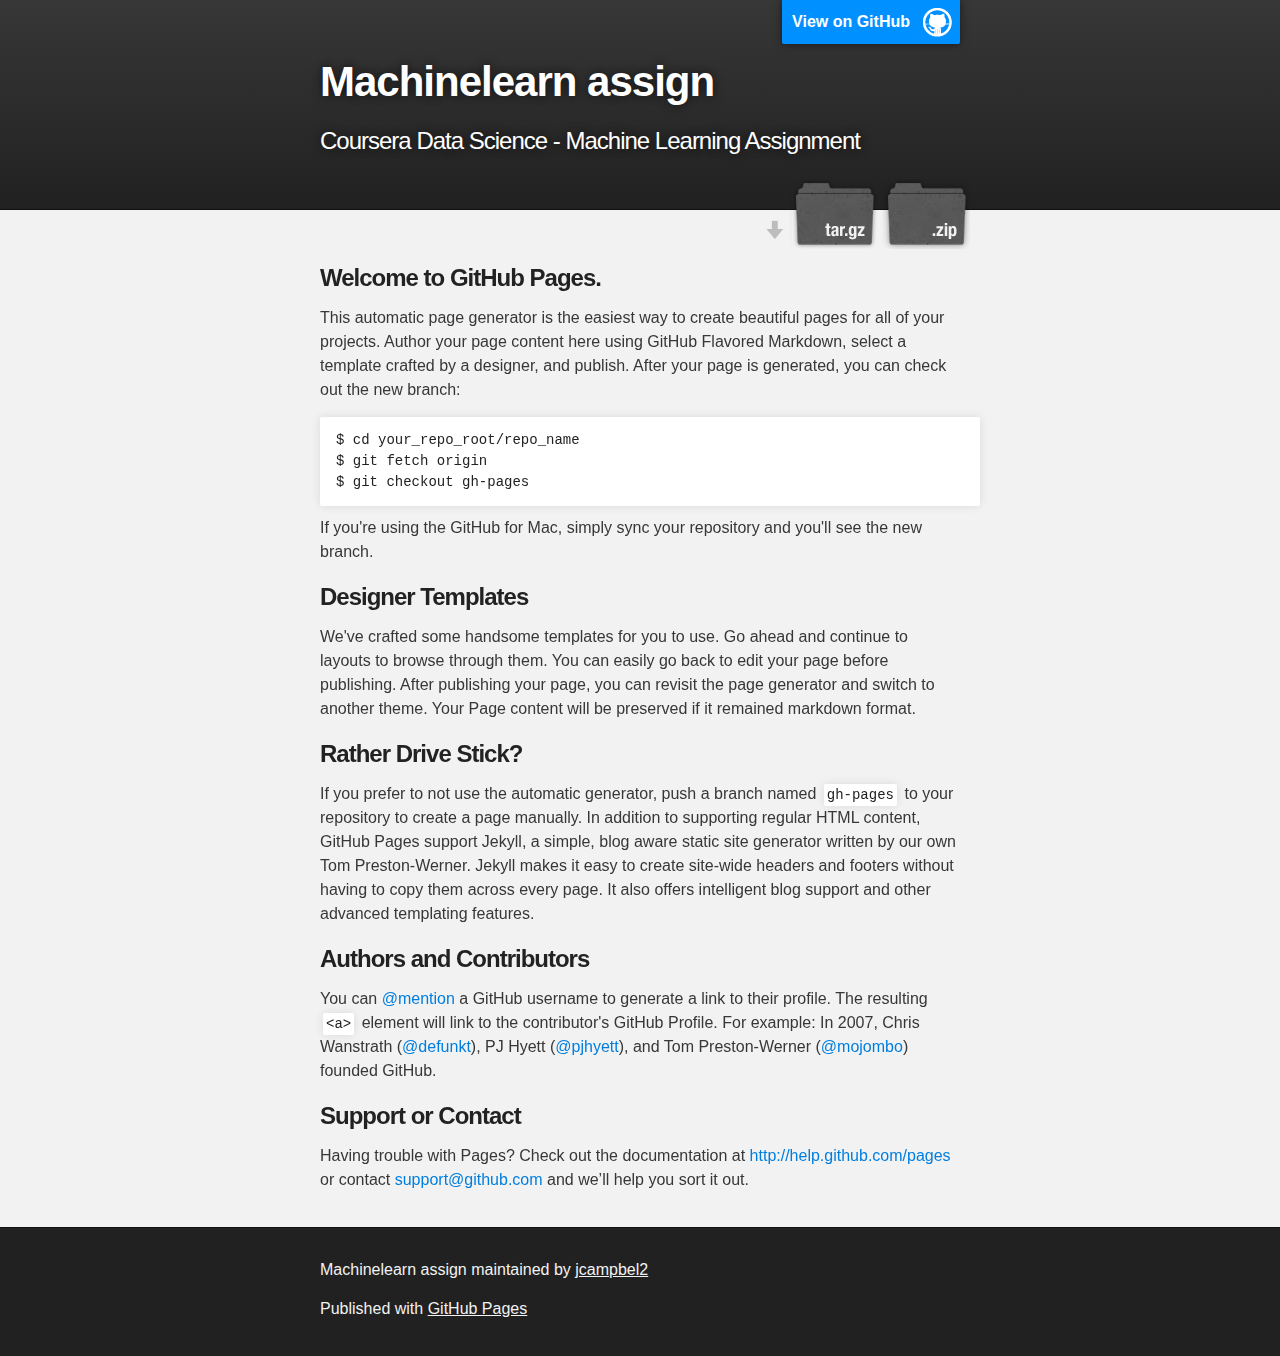
==== index.html @ e81a8bff "Create gh-pages branch via GitHub" ====
<!DOCTYPE html>
<html>

  <head>
    <meta charset='utf-8'>
    <meta http-equiv="X-UA-Compatible" content="chrome=1">
    <meta name="description" content="Machinelearn assign : Coursera Data Science - Machine Learning Assignment">

    <link rel="stylesheet" type="text/css" media="screen" href="stylesheets/stylesheet.css">

    <title>Machinelearn assign</title>
  </head>

  <body>

    <!-- HEADER -->
    <div id="header_wrap" class="outer">
        <header class="inner">
          <a id="forkme_banner" href="https://github.com/jcampbel2/machinelearn_assign">View on GitHub</a>

          <h1 id="project_title">Machinelearn assign</h1>
          <h2 id="project_tagline">Coursera Data Science - Machine Learning Assignment</h2>

            <section id="downloads">
              <a class="zip_download_link" href="https://github.com/jcampbel2/machinelearn_assign/zipball/master">Download this project as a .zip file</a>
              <a class="tar_download_link" href="https://github.com/jcampbel2/machinelearn_assign/tarball/master">Download this project as a tar.gz file</a>
            </section>
        </header>
    </div>

    <!-- MAIN CONTENT -->
    <div id="main_content_wrap" class="outer">
      <section id="main_content" class="inner">
        <h3>
<a name="welcome-to-github-pages" class="anchor" href="#welcome-to-github-pages"><span class="octicon octicon-link"></span></a>Welcome to GitHub Pages.</h3>

<p>This automatic page generator is the easiest way to create beautiful pages for all of your projects. Author your page content here using GitHub Flavored Markdown, select a template crafted by a designer, and publish. After your page is generated, you can check out the new branch:</p>

<pre><code>$ cd your_repo_root/repo_name
$ git fetch origin
$ git checkout gh-pages
</code></pre>

<p>If you're using the GitHub for Mac, simply sync your repository and you'll see the new branch.</p>

<h3>
<a name="designer-templates" class="anchor" href="#designer-templates"><span class="octicon octicon-link"></span></a>Designer Templates</h3>

<p>We've crafted some handsome templates for you to use. Go ahead and continue to layouts to browse through them. You can easily go back to edit your page before publishing. After publishing your page, you can revisit the page generator and switch to another theme. Your Page content will be preserved if it remained markdown format.</p>

<h3>
<a name="rather-drive-stick" class="anchor" href="#rather-drive-stick"><span class="octicon octicon-link"></span></a>Rather Drive Stick?</h3>

<p>If you prefer to not use the automatic generator, push a branch named <code>gh-pages</code> to your repository to create a page manually. In addition to supporting regular HTML content, GitHub Pages support Jekyll, a simple, blog aware static site generator written by our own Tom Preston-Werner. Jekyll makes it easy to create site-wide headers and footers without having to copy them across every page. It also offers intelligent blog support and other advanced templating features.</p>

<h3>
<a name="authors-and-contributors" class="anchor" href="#authors-and-contributors"><span class="octicon octicon-link"></span></a>Authors and Contributors</h3>

<p>You can <a href="https://github.com/blog/821" class="user-mention">@mention</a> a GitHub username to generate a link to their profile. The resulting <code>&lt;a&gt;</code> element will link to the contributor's GitHub Profile. For example: In 2007, Chris Wanstrath (<a href="https://github.com/defunkt" class="user-mention">@defunkt</a>), PJ Hyett (<a href="https://github.com/pjhyett" class="user-mention">@pjhyett</a>), and Tom Preston-Werner (<a href="https://github.com/mojombo" class="user-mention">@mojombo</a>) founded GitHub.</p>

<h3>
<a name="support-or-contact" class="anchor" href="#support-or-contact"><span class="octicon octicon-link"></span></a>Support or Contact</h3>

<p>Having trouble with Pages? Check out the documentation at <a href="http://help.github.com/pages">http://help.github.com/pages</a> or contact <a href="mailto:support@github.com">support@github.com</a> and we’ll help you sort it out.</p>
      </section>
    </div>

    <!-- FOOTER  -->
    <div id="footer_wrap" class="outer">
      <footer class="inner">
        <p class="copyright">Machinelearn assign maintained by <a href="https://github.com/jcampbel2">jcampbel2</a></p>
        <p>Published with <a href="http://pages.github.com">GitHub Pages</a></p>
      </footer>
    </div>

    

  </body>
</html>
---- stylesheets/stylesheet.css ----
/*******************************************************************************
Slate Theme for GitHub Pages
by Jason Costello, @jsncostello
*******************************************************************************/

@import url(pygment_trac.css);

/*******************************************************************************
MeyerWeb Reset
*******************************************************************************/

html, body, div, span, applet, object, iframe,
h1, h2, h3, h4, h5, h6, p, blockquote, pre,
a, abbr, acronym, address, big, cite, code,
del, dfn, em, img, ins, kbd, q, s, samp,
small, strike, strong, sub, sup, tt, var,
b, u, i, center,
dl, dt, dd, ol, ul, li,
fieldset, form, label, legend,
table, caption, tbody, tfoot, thead, tr, th, td,
article, aside, canvas, details, embed,
figure, figcaption, footer, header, hgroup,
menu, nav, output, ruby, section, summary,
time, mark, audio, video {
  margin: 0;
  padding: 0;
  border: 0;
  font: inherit;
  vertical-align: baseline;
}

/* HTML5 display-role reset for older browsers */
article, aside, details, figcaption, figure,
footer, header, hgroup, menu, nav, section {
  display: block;
}

ol, ul {
  list-style: none;
}

table {
  border-collapse: collapse;
  border-spacing: 0;
}

/*******************************************************************************
Theme Styles
*******************************************************************************/

body {
  box-sizing: border-box;
  color:#373737;
  background: #212121;
  font-size: 16px;
  font-family: 'Myriad Pro', Calibri, Helvetica, Arial, sans-serif;
  line-height: 1.5;
  -webkit-font-smoothing: antialiased;
}

h1, h2, h3, h4, h5, h6 {
  margin: 10px 0;
  font-weight: 700;
  color:#222222;
  font-family: 'Lucida Grande', 'Calibri', Helvetica, Arial, sans-serif;
  letter-spacing: -1px;
}

h1 {
  font-size: 36px;
  font-weight: 700;
}

h2 {
  padding-bottom: 10px;
  font-size: 32px;
  background: url('../images/bg_hr.png') repeat-x bottom;
}

h3 {
  font-size: 24px;
}

h4 {
  font-size: 21px;
}

h5 {
  font-size: 18px;
}

h6 {
  font-size: 16px;
}

p {
  margin: 10px 0 15px 0;
}

footer p {
  color: #f2f2f2;
}

a {
  text-decoration: none;
  color: #007edf;
  text-shadow: none;

  transition: color 0.5s ease;
  transition: text-shadow 0.5s ease;
  -webkit-transition: color 0.5s ease;
  -webkit-transition: text-shadow 0.5s ease;
  -moz-transition: color 0.5s ease;
  -moz-transition: text-shadow 0.5s ease;
  -o-transition: color 0.5s ease;
  -o-transition: text-shadow 0.5s ease;
  -ms-transition: color 0.5s ease;
  -ms-transition: text-shadow 0.5s ease;
}

a:hover, a:focus {text-decoration: underline;}

footer a {
  color: #F2F2F2;
  text-decoration: underline;
}

em {
  font-style: italic;
}

strong {
  font-weight: bold;
}

img {
  position: relative;
  margin: 0 auto;
  max-width: 739px;
  padding: 5px;
  margin: 10px 0 10px 0;
  border: 1px solid #ebebeb;

  box-shadow: 0 0 5px #ebebeb;
  -webkit-box-shadow: 0 0 5px #ebebeb;
  -moz-box-shadow: 0 0 5px #ebebeb;
  -o-box-shadow: 0 0 5px #ebebeb;
  -ms-box-shadow: 0 0 5px #ebebeb;
}

p img {
  display: inline;
  margin: 0;
  padding: 0;
  vertical-align: middle;
  text-align: center;
  border: none;
}

pre, code {
  width: 100%;
  color: #222;
  background-color: #fff;

  font-family: Monaco, "Bitstream Vera Sans Mono", "Lucida Console", Terminal, monospace;
  font-size: 14px;

  border-radius: 2px;
  -moz-border-radius: 2px;
  -webkit-border-radius: 2px;
}

pre {
  width: 100%;
  padding: 10px;
  box-shadow: 0 0 10px rgba(0,0,0,.1);
  overflow: auto;
}

code {
  padding: 3px;
  margin: 0 3px;
  box-shadow: 0 0 10px rgba(0,0,0,.1);
}

pre code {
  display: block;
  box-shadow: none;
}

blockquote {
  color: #666;
  margin-bottom: 20px;
  padding: 0 0 0 20px;
  border-left: 3px solid #bbb;
}


ul, ol, dl {
  margin-bottom: 15px
}

ul {
  list-style: inside;
  padding-left: 20px;
}

ol {
  list-style: decimal inside;
  padding-left: 20px;
}

dl dt {
  font-weight: bold;
}

dl dd {
  padding-left: 20px;
  font-style: italic;
}

dl p {
  padding-left: 20px;
  font-style: italic;
}

hr {
  height: 1px;
  margin-bottom: 5px;
  border: none;
  background: url('../images/bg_hr.png') repeat-x center;
}

table {
  border: 1px solid #373737;
  margin-bottom: 20px;
  text-align: left;
 }

th {
  font-family: 'Lucida Grande', 'Helvetica Neue', Helvetica, Arial, sans-serif;
  padding: 10px;
  background: #373737;
  color: #fff;
 }

td {
  padding: 10px;
  border: 1px solid #373737;
 }

form {
  background: #f2f2f2;
  padding: 20px;
}

/*******************************************************************************
Full-Width Styles
*******************************************************************************/

.outer {
  width: 100%;
}

.inner {
  position: relative;
  max-width: 640px;
  padding: 20px 10px;
  margin: 0 auto;
}

#forkme_banner {
  display: block;
  position: absolute;
  top:0;
  right: 10px;
  z-index: 10;
  padding: 10px 50px 10px 10px;
  color: #fff;
  background: url('../images/blacktocat.png') #0090ff no-repeat 95% 50%;
  font-weight: 700;
  box-shadow: 0 0 10px rgba(0,0,0,.5);
  border-bottom-left-radius: 2px;
  border-bottom-right-radius: 2px;
}

#header_wrap {
  background: #212121;
  background: -moz-linear-gradient(top, #373737, #212121);
  background: -webkit-linear-gradient(top, #373737, #212121);
  background: -ms-linear-gradient(top, #373737, #212121);
  background: -o-linear-gradient(top, #373737, #212121);
  background: linear-gradient(top, #373737, #212121);
}

#header_wrap .inner {
  padding: 50px 10px 30px 10px;
}

#project_title {
  margin: 0;
  color: #fff;
  font-size: 42px;
  font-weight: 700;
  text-shadow: #111 0px 0px 10px;
}

#project_tagline {
  color: #fff;
  font-size: 24px;
  font-weight: 300;
  background: none;
  text-shadow: #111 0px 0px 10px;
}

#downloads {
  position: absolute;
  width: 210px;
  z-index: 10;
  bottom: -40px;
  right: 0;
  height: 70px;
  background: url('../images/icon_download.png') no-repeat 0% 90%;
}

.zip_download_link {
  display: block;
  float: right;
  width: 90px;
  height:70px;
  text-indent: -5000px;
  overflow: hidden;
  background: url(../images/sprite_download.png) no-repeat bottom left;
}

.tar_download_link {
  display: block;
  float: right;
  width: 90px;
  height:70px;
  text-indent: -5000px;
  overflow: hidden;
  background: url(../images/sprite_download.png) no-repeat bottom right;
  margin-left: 10px;
}

.zip_download_link:hover {
  background: url(../images/sprite_download.png) no-repeat top left;
}

.tar_download_link:hover {
  background: url(../images/sprite_download.png) no-repeat top right;
}

#main_content_wrap {
  background: #f2f2f2;
  border-top: 1px solid #111;
  border-bottom: 1px solid #111;
}

#main_content {
  padding-top: 40px;
}

#footer_wrap {
  background: #212121;
}



/*******************************************************************************
Small Device Styles
*******************************************************************************/

@media screen and (max-width: 480px) {
  body {
    font-size:14px;
  }

  #downloads {
    display: none;
  }

  .inner {
    min-width: 320px;
    max-width: 480px;
  }

  #project_title {
  font-size: 32px;
  }

  h1 {
    font-size: 28px;
  }

  h2 {
    font-size: 24px;
  }

  h3 {
    font-size: 21px;
  }

  h4 {
    font-size: 18px;
  }

  h5 {
    font-size: 14px;
  }

  h6 {
    font-size: 12px;
  }

  code, pre {
    min-width: 320px;
    max-width: 480px;
    font-size: 11px;
  }

}
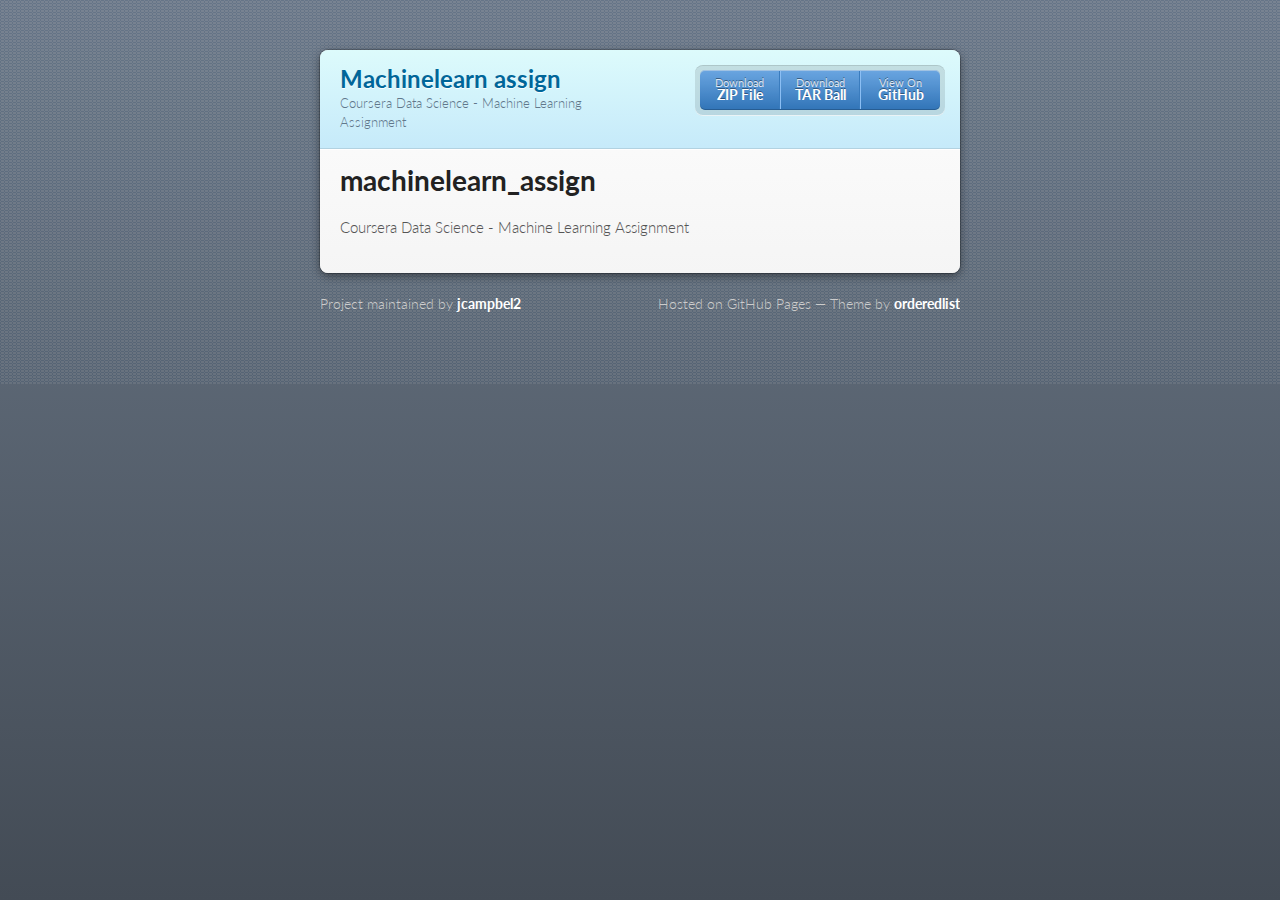
==== commit 0d3773c4: "Create gh-pages branch via GitHub" ====
--- a/index.html
+++ b/index.html
@@ -1,79 +1,43 @@
-<!DOCTYPE html>
+<!doctype html>
 <html>
+  <head>
+    <meta charset="utf-8">
+    <meta http-equiv="X-UA-Compatible" content="chrome=1">
+    <title>Machinelearn assign by jcampbel2</title>
 
-  <head>
-    <meta charset='utf-8'>
-    <meta http-equiv="X-UA-Compatible" content="chrome=1">
-    <meta name="description" content="Machinelearn assign : Coursera Data Science - Machine Learning Assignment">
+    <link rel="stylesheet" href="stylesheets/styles.css">
+    <link rel="stylesheet" href="stylesheets/pygment_trac.css">
+    <script src="javascripts/scale.fix.js"></script>
+    <meta name="viewport" content="width=device-width, initial-scale=1, user-scalable=no">
 
-    <link rel="stylesheet" type="text/css" media="screen" href="stylesheets/stylesheet.css">
+    <!--[if lt IE 9]>
+    <script src="//html5shiv.googlecode.com/svn/trunk/html5.js"></script>
+    <![endif]-->
+  </head>
+  <body>
+    <div class="wrapper">
+      <header>
+        <h1>Machinelearn assign</h1>
+        <p>Coursera Data Science - Machine Learning Assignment</p>
+        <p class="view"><a href="https://github.com/jcampbel2/machinelearn_assign">View the Project on GitHub <small>jcampbel2/machinelearn_assign</small></a></p>
+        <ul>
+          <li><a href="https://github.com/jcampbel2/machinelearn_assign/zipball/master">Download <strong>ZIP File</strong></a></li>
+          <li><a href="https://github.com/jcampbel2/machinelearn_assign/tarball/master">Download <strong>TAR Ball</strong></a></li>
+          <li><a href="https://github.com/jcampbel2/machinelearn_assign">View On <strong>GitHub</strong></a></li>
+        </ul>
+      </header>
+      <section>
+        <h1>
+<a name="machinelearn_assign" class="anchor" href="#machinelearn_assign"><span class="octicon octicon-link"></span></a>machinelearn_assign</h1>
 
-    <title>Machinelearn assign</title>
-  </head>
-
-  <body>
-
-    <!-- HEADER -->
-    <div id="header_wrap" class="outer">
-        <header class="inner">
-          <a id="forkme_banner" href="https://github.com/jcampbel2/machinelearn_assign">View on GitHub</a>
-
-          <h1 id="project_title">Machinelearn assign</h1>
-          <h2 id="project_tagline">Coursera Data Science - Machine Learning Assignment</h2>
-
-            <section id="downloads">
-              <a class="zip_download_link" href="https://github.com/jcampbel2/machinelearn_assign/zipball/master">Download this project as a .zip file</a>
-              <a class="tar_download_link" href="https://github.com/jcampbel2/machinelearn_assign/tarball/master">Download this project as a tar.gz file</a>
-            </section>
-        </header>
-    </div>
-
-    <!-- MAIN CONTENT -->
-    <div id="main_content_wrap" class="outer">
-      <section id="main_content" class="inner">
-        <h3>
-<a name="welcome-to-github-pages" class="anchor" href="#welcome-to-github-pages"><span class="octicon octicon-link"></span></a>Welcome to GitHub Pages.</h3>
-
-<p>This automatic page generator is the easiest way to create beautiful pages for all of your projects. Author your page content here using GitHub Flavored Markdown, select a template crafted by a designer, and publish. After your page is generated, you can check out the new branch:</p>
-
-<pre><code>$ cd your_repo_root/repo_name
-$ git fetch origin
-$ git checkout gh-pages
-</code></pre>
-
-<p>If you're using the GitHub for Mac, simply sync your repository and you'll see the new branch.</p>
-
-<h3>
-<a name="designer-templates" class="anchor" href="#designer-templates"><span class="octicon octicon-link"></span></a>Designer Templates</h3>
-
-<p>We've crafted some handsome templates for you to use. Go ahead and continue to layouts to browse through them. You can easily go back to edit your page before publishing. After publishing your page, you can revisit the page generator and switch to another theme. Your Page content will be preserved if it remained markdown format.</p>
-
-<h3>
-<a name="rather-drive-stick" class="anchor" href="#rather-drive-stick"><span class="octicon octicon-link"></span></a>Rather Drive Stick?</h3>
-
-<p>If you prefer to not use the automatic generator, push a branch named <code>gh-pages</code> to your repository to create a page manually. In addition to supporting regular HTML content, GitHub Pages support Jekyll, a simple, blog aware static site generator written by our own Tom Preston-Werner. Jekyll makes it easy to create site-wide headers and footers without having to copy them across every page. It also offers intelligent blog support and other advanced templating features.</p>
-
-<h3>
-<a name="authors-and-contributors" class="anchor" href="#authors-and-contributors"><span class="octicon octicon-link"></span></a>Authors and Contributors</h3>
-
-<p>You can <a href="https://github.com/blog/821" class="user-mention">@mention</a> a GitHub username to generate a link to their profile. The resulting <code>&lt;a&gt;</code> element will link to the contributor's GitHub Profile. For example: In 2007, Chris Wanstrath (<a href="https://github.com/defunkt" class="user-mention">@defunkt</a>), PJ Hyett (<a href="https://github.com/pjhyett" class="user-mention">@pjhyett</a>), and Tom Preston-Werner (<a href="https://github.com/mojombo" class="user-mention">@mojombo</a>) founded GitHub.</p>
-
-<h3>
-<a name="support-or-contact" class="anchor" href="#support-or-contact"><span class="octicon octicon-link"></span></a>Support or Contact</h3>
-
-<p>Having trouble with Pages? Check out the documentation at <a href="http://help.github.com/pages">http://help.github.com/pages</a> or contact <a href="mailto:support@github.com">support@github.com</a> and we’ll help you sort it out.</p>
+<p>Coursera Data Science - Machine Learning Assignment</p>
       </section>
     </div>
-
-    <!-- FOOTER  -->
-    <div id="footer_wrap" class="outer">
-      <footer class="inner">
-        <p class="copyright">Machinelearn assign maintained by <a href="https://github.com/jcampbel2">jcampbel2</a></p>
-        <p>Published with <a href="http://pages.github.com">GitHub Pages</a></p>
-      </footer>
-    </div>
-
+    <footer>
+      <p>Project maintained by <a href="https://github.com/jcampbel2">jcampbel2</a></p>
+      <p>Hosted on GitHub Pages &mdash; Theme by <a href="https://github.com/orderedlist">orderedlist</a></p>
+    </footer>
+    <!--[if !IE]><script>fixScale(document);</script><![endif]-->
     
-
   </body>
-</html>
+</html>--- a/stylesheets/styles.css
+++ b/stylesheets/styles.css
@@ -0,0 +1,356 @@
+@import url(https://fonts.googleapis.com/css?family=Lato:300italic,700italic,300,700);
+html {
+  background: #6C7989;
+  background: #6c7989 -webkit-gradient(linear, 50% 0%, 50% 100%, color-stop(0%, #6c7989), color-stop(100%, #434b55)) fixed;
+  background: #6c7989 -webkit-linear-gradient(#6c7989, #434b55) fixed;
+  background: #6c7989 -moz-linear-gradient(#6c7989, #434b55) fixed;
+  background: #6c7989 -o-linear-gradient(#6c7989, #434b55) fixed;
+  background: #6c7989 -ms-linear-gradient(#6c7989, #434b55) fixed;
+  background: #6c7989 linear-gradient(#6c7989, #434b55) fixed;
+}
+
+body {
+  padding: 50px 0;
+  margin: 0;
+  font: 14px/1.5 Lato, "Helvetica Neue", Helvetica, Arial, sans-serif;
+  color: #555;
+  font-weight: 300;
+  background: url('[data-uri]') fixed;
+}
+
+.wrapper {
+  width: 640px;
+  margin: 0 auto;
+  background: #DEDEDE;
+  -webkit-border-radius: 8px;
+  -moz-border-radius: 8px;
+  -ms-border-radius: 8px;
+  -o-border-radius: 8px;
+  border-radius: 8px;
+  -webkit-box-shadow: rgba(0, 0, 0, 0.2) 0 0 0 1px, rgba(0, 0, 0, 0.45) 0 3px 10px;
+  -moz-box-shadow: rgba(0, 0, 0, 0.2) 0 0 0 1px, rgba(0, 0, 0, 0.45) 0 3px 10px;
+  box-shadow: rgba(0, 0, 0, 0.2) 0 0 0 1px, rgba(0, 0, 0, 0.45) 0 3px 10px;
+}
+
+header, section, footer {
+  display: block;
+}
+
+a {
+  color: #069;
+  text-decoration: none;
+}
+
+p {
+  margin: 0 0 20px;
+  padding: 0;
+}
+
+strong {
+  color: #222;
+  font-weight: 700;
+}
+
+header {
+  -webkit-border-radius: 8px 8px 0 0;
+  -moz-border-radius: 8px 8px 0 0;
+  -ms-border-radius: 8px 8px 0 0;
+  -o-border-radius: 8px 8px 0 0;
+  border-radius: 8px 8px 0 0;
+  background: #C6EAFA;
+  background: -webkit-gradient(linear, 50% 0%, 50% 100%, color-stop(0%, #ddfbfc), color-stop(100%, #c6eafa));
+  background: -webkit-linear-gradient(#ddfbfc, #c6eafa);
+  background: -moz-linear-gradient(#ddfbfc, #c6eafa);
+  background: -o-linear-gradient(#ddfbfc, #c6eafa);
+  background: -ms-linear-gradient(#ddfbfc, #c6eafa);
+  background: linear-gradient(#ddfbfc, #c6eafa);
+  position: relative;
+  padding: 15px 20px;
+  border-bottom: 1px solid #B2D2E1;
+}
+header h1 {
+  margin: 0;
+  padding: 0;
+  font-size: 24px;
+  line-height: 1.2;
+  color: #069;
+  text-shadow: rgba(255, 255, 255, 0.9) 0 1px 0;
+}
+header.without-description h1 {
+  margin: 10px 0;
+}
+header p {
+  margin: 0;
+  color: #61778B;
+  width: 300px;
+  font-size: 13px;
+}
+header p.view {
+  display: none;
+  font-weight: 700;
+  text-shadow: rgba(255, 255, 255, 0.9) 0 1px 0;
+  -webkit-font-smoothing: antialiased;
+}
+header p.view a {
+  color: #06c;
+}
+header p.view small {
+  font-weight: 400;
+}
+header ul {
+  margin: 0;
+  padding: 0;
+  list-style: none;
+  position: absolute;
+  z-index: 1;
+  right: 20px;
+  top: 20px;
+  height: 38px;
+  padding: 1px 0;
+  background: #5198DF;
+  background: -webkit-gradient(linear, 50% 0%, 50% 100%, color-stop(0%, #77b9fb), color-stop(100%, #3782cd));
+  background: -webkit-linear-gradient(#77b9fb, #3782cd);
+  background: -moz-linear-gradient(#77b9fb, #3782cd);
+  background: -o-linear-gradient(#77b9fb, #3782cd);
+  background: -ms-linear-gradient(#77b9fb, #3782cd);
+  background: linear-gradient(#77b9fb, #3782cd);
+  border-radius: 5px;
+  -webkit-box-shadow: inset rgba(255, 255, 255, 0.45) 0 1px 0, inset rgba(0, 0, 0, 0.2) 0 -1px 0;
+  -moz-box-shadow: inset rgba(255, 255, 255, 0.45) 0 1px 0, inset rgba(0, 0, 0, 0.2) 0 -1px 0;
+  box-shadow: inset rgba(255, 255, 255, 0.45) 0 1px 0, inset rgba(0, 0, 0, 0.2) 0 -1px 0;
+  width: auto;
+}
+header ul:before {
+  content: '';
+  position: absolute;
+  z-index: -1;
+  left: -5px;
+  top: -4px;
+  right: -5px;
+  bottom: -6px;
+  background: rgba(0, 0, 0, 0.1);
+  -webkit-border-radius: 8px;
+  -moz-border-radius: 8px;
+  -ms-border-radius: 8px;
+  -o-border-radius: 8px;
+  border-radius: 8px;
+  -webkit-box-shadow: rgba(0, 0, 0, 0.2) 0 -1px 0, inset rgba(255, 255, 255, 0.7) 0 -1px 0;
+  -moz-box-shadow: rgba(0, 0, 0, 0.2) 0 -1px 0, inset rgba(255, 255, 255, 0.7) 0 -1px 0;
+  box-shadow: rgba(0, 0, 0, 0.2) 0 -1px 0, inset rgba(255, 255, 255, 0.7) 0 -1px 0;
+}
+header ul li {
+  width: 79px;
+  float: left;
+  border-right: 1px solid #3A7CBE;
+  height: 38px;
+}
+header ul li.single {
+  border: none;
+}
+header ul li + li {
+  width: 78px;
+  border-left: 1px solid #8BBEF3;
+}
+header ul li + li + li {
+  border-right: none;
+  width: 79px;
+}
+header ul a {
+  line-height: 1;
+  font-size: 11px;
+  color: #fff;
+  color: rgba(255, 255, 255, 0.8);
+  display: block;
+  text-align: center;
+  font-weight: 400;
+  padding-top: 6px;
+  height: 40px;
+  text-shadow: rgba(0, 0, 0, 0.4) 0 -1px 0;
+}
+header ul a strong {
+  font-size: 14px;
+  display: block;
+  color: #fff;
+  -webkit-font-smoothing: antialiased;
+}
+
+section {
+  padding: 15px 20px;
+  font-size: 15px;
+  border-top: 1px solid #fff;
+  background: -webkit-gradient(linear, 50% 0%, 50% 700, color-stop(0%, #fafafa), color-stop(100%, #dedede));
+  background: -webkit-linear-gradient(#fafafa, #dedede 700px);
+  background: -moz-linear-gradient(#fafafa, #dedede 700px);
+  background: -o-linear-gradient(#fafafa, #dedede 700px);
+  background: -ms-linear-gradient(#fafafa, #dedede 700px);
+  background: linear-gradient(#fafafa, #dedede 700px);
+  -webkit-border-radius: 0 0 8px 8px;
+  -moz-border-radius: 0 0 8px 8px;
+  -ms-border-radius: 0 0 8px 8px;
+  -o-border-radius: 0 0 8px 8px;
+  border-radius: 0 0 8px 8px;
+  position: relative;
+}
+
+h1, h2, h3, h4, h5, h6 {
+  color: #222;
+  padding: 0;
+  margin: 0 0 20px;
+  line-height: 1.2;
+}
+
+p, ul, ol, table, pre, dl {
+  margin: 0 0 20px;
+}
+
+h1, h2, h3 {
+  line-height: 1.1;
+}
+
+h1 {
+  font-size: 28px;
+}
+
+h2 {
+  color: #393939;
+}
+
+h3, h4, h5, h6 {
+  color: #494949;
+}
+
+blockquote {
+  margin: 0 -20px 20px;
+  padding: 15px 20px 1px 40px;
+  font-style: italic;
+  background: #ccc;
+  background: rgba(0, 0, 0, 0.06);
+  color: #222;
+}
+
+img {
+  max-width: 100%;
+}
+
+code, pre {
+  font-family: Monaco, Bitstream Vera Sans Mono, Lucida Console, Terminal;
+  color: #333;
+  font-size: 12px;
+  overflow-x: auto;
+}
+
+pre {
+  padding: 20px;
+  background: #3A3C42;
+  color: #f8f8f2;
+  margin: 0 -20px 20px;
+}
+pre code {
+  color: #f8f8f2;
+}
+li pre {
+  margin-left: -60px;
+  padding-left: 60px;
+}
+
+table {
+  width: 100%;
+  border-collapse: collapse;
+}
+
+th, td {
+  text-align: left;
+  padding: 5px 10px;
+  border-bottom: 1px solid #aaa;
+}
+
+dt {
+  color: #222;
+  font-weight: 700;
+}
+
+th {
+  color: #222;
+}
+
+small {
+  font-size: 11px;
+}
+
+hr {
+  border: 0;
+  background: #aaa;
+  height: 1px;
+  margin: 0 0 20px;
+}
+
+footer {
+  width: 640px;
+  margin: 0 auto;
+  padding: 20px 0 0;
+  color: #ccc;
+  overflow: hidden;
+}
+footer a {
+  color: #fff;
+  font-weight: bold;
+}
+footer p {
+  float: left;
+}
+footer p + p {
+  float: right;
+}
+
+@media print, screen and (max-width: 740px) {
+  body {
+    padding: 0;
+  }
+
+  .wrapper {
+    -webkit-border-radius: 0;
+    -moz-border-radius: 0;
+    -ms-border-radius: 0;
+    -o-border-radius: 0;
+    border-radius: 0;
+    -webkit-box-shadow: none;
+    -moz-box-shadow: none;
+    box-shadow: none;
+    width: 100%;
+  }
+
+  footer {
+    -webkit-border-radius: 0;
+    -moz-border-radius: 0;
+    -ms-border-radius: 0;
+    -o-border-radius: 0;
+    border-radius: 0;
+    padding: 20px;
+    width: auto;
+  }
+  footer p {
+    float: none;
+    margin: 0;
+  }
+  footer p + p {
+    float: none;
+  }
+}
+@media print, screen and (max-width:580px) {
+  header ul {
+    display: none;
+  }
+
+  header p.view {
+    display: block;
+  }
+
+  header p {
+    width: 100%;
+  }
+}
+@media print {
+  header p.view a small:before {
+    content: 'at http://github.com/';
+  }
+}
--- a/stylesheets/pygment_trac.css
+++ b/stylesheets/pygment_trac.css
@@ -0,0 +1,60 @@
+.highlight .hll { background-color: #49483e }
+.highlight  { background: #3A3C42; color: #f8f8f2 }
+.highlight .c { color: #75715e } /* Comment */
+.highlight .err { color: #960050; background-color: #1e0010 } /* Error */
+.highlight .k { color: #66d9ef } /* Keyword */
+.highlight .l { color: #ae81ff } /* Literal */
+.highlight .n { color: #f8f8f2 } /* Name */
+.highlight .o { color: #f92672 } /* Operator */
+.highlight .p { color: #f8f8f2 } /* Punctuation */
+.highlight .cm { color: #75715e } /* Comment.Multiline */
+.highlight .cp { color: #75715e } /* Comment.Preproc */
+.highlight .c1 { color: #75715e } /* Comment.Single */
+.highlight .cs { color: #75715e } /* Comment.Special */
+.highlight .ge { font-style: italic } /* Generic.Emph */
+.highlight .gs { font-weight: bold } /* Generic.Strong */
+.highlight .kc { color: #66d9ef } /* Keyword.Constant */
+.highlight .kd { color: #66d9ef } /* Keyword.Declaration */
+.highlight .kn { color: #f92672 } /* Keyword.Namespace */
+.highlight .kp { color: #66d9ef } /* Keyword.Pseudo */
+.highlight .kr { color: #66d9ef } /* Keyword.Reserved */
+.highlight .kt { color: #66d9ef } /* Keyword.Type */
+.highlight .ld { color: #e6db74 } /* Literal.Date */
+.highlight .m { color: #ae81ff } /* Literal.Number */
+.highlight .s { color: #e6db74 } /* Literal.String */
+.highlight .na { color: #a6e22e } /* Name.Attribute */
+.highlight .nb { color: #f8f8f2 } /* Name.Builtin */
+.highlight .nc { color: #a6e22e } /* Name.Class */
+.highlight .no { color: #66d9ef } /* Name.Constant */
+.highlight .nd { color: #a6e22e } /* Name.Decorator */
+.highlight .ni { color: #f8f8f2 } /* Name.Entity */
+.highlight .ne { color: #a6e22e } /* Name.Exception */
+.highlight .nf { color: #a6e22e } /* Name.Function */
+.highlight .nl { color: #f8f8f2 } /* Name.Label */
+.highlight .nn { color: #f8f8f2 } /* Name.Namespace */
+.highlight .nx { color: #a6e22e } /* Name.Other */
+.highlight .py { color: #f8f8f2 } /* Name.Property */
+.highlight .nt { color: #f92672 } /* Name.Tag */
+.highlight .nv { color: #f8f8f2 } /* Name.Variable */
+.highlight .ow { color: #f92672 } /* Operator.Word */
+.highlight .w { color: #f8f8f2 } /* Text.Whitespace */
+.highlight .mf { color: #ae81ff } /* Literal.Number.Float */
+.highlight .mh { color: #ae81ff } /* Literal.Number.Hex */
+.highlight .mi { color: #ae81ff } /* Literal.Number.Integer */
+.highlight .mo { color: #ae81ff } /* Literal.Number.Oct */
+.highlight .sb { color: #e6db74 } /* Literal.String.Backtick */
+.highlight .sc { color: #e6db74 } /* Literal.String.Char */
+.highlight .sd { color: #e6db74 } /* Literal.String.Doc */
+.highlight .s2 { color: #e6db74 } /* Literal.String.Double */
+.highlight .se { color: #ae81ff } /* Literal.String.Escape */
+.highlight .sh { color: #e6db74 } /* Literal.String.Heredoc */
+.highlight .si { color: #e6db74 } /* Literal.String.Interpol */
+.highlight .sx { color: #e6db74 } /* Literal.String.Other */
+.highlight .sr { color: #e6db74 } /* Literal.String.Regex */
+.highlight .s1 { color: #e6db74 } /* Literal.String.Single */
+.highlight .ss { color: #e6db74 } /* Literal.String.Symbol */
+.highlight .bp { color: #f8f8f2 } /* Name.Builtin.Pseudo */
+.highlight .vc { color: #f8f8f2 } /* Name.Variable.Class */
+.highlight .vg { color: #f8f8f2 } /* Name.Variable.Global */
+.highlight .vi { color: #f8f8f2 } /* Name.Variable.Instance */
+.highlight .il { color: #ae81ff } /* Literal.Number.Integer.Long */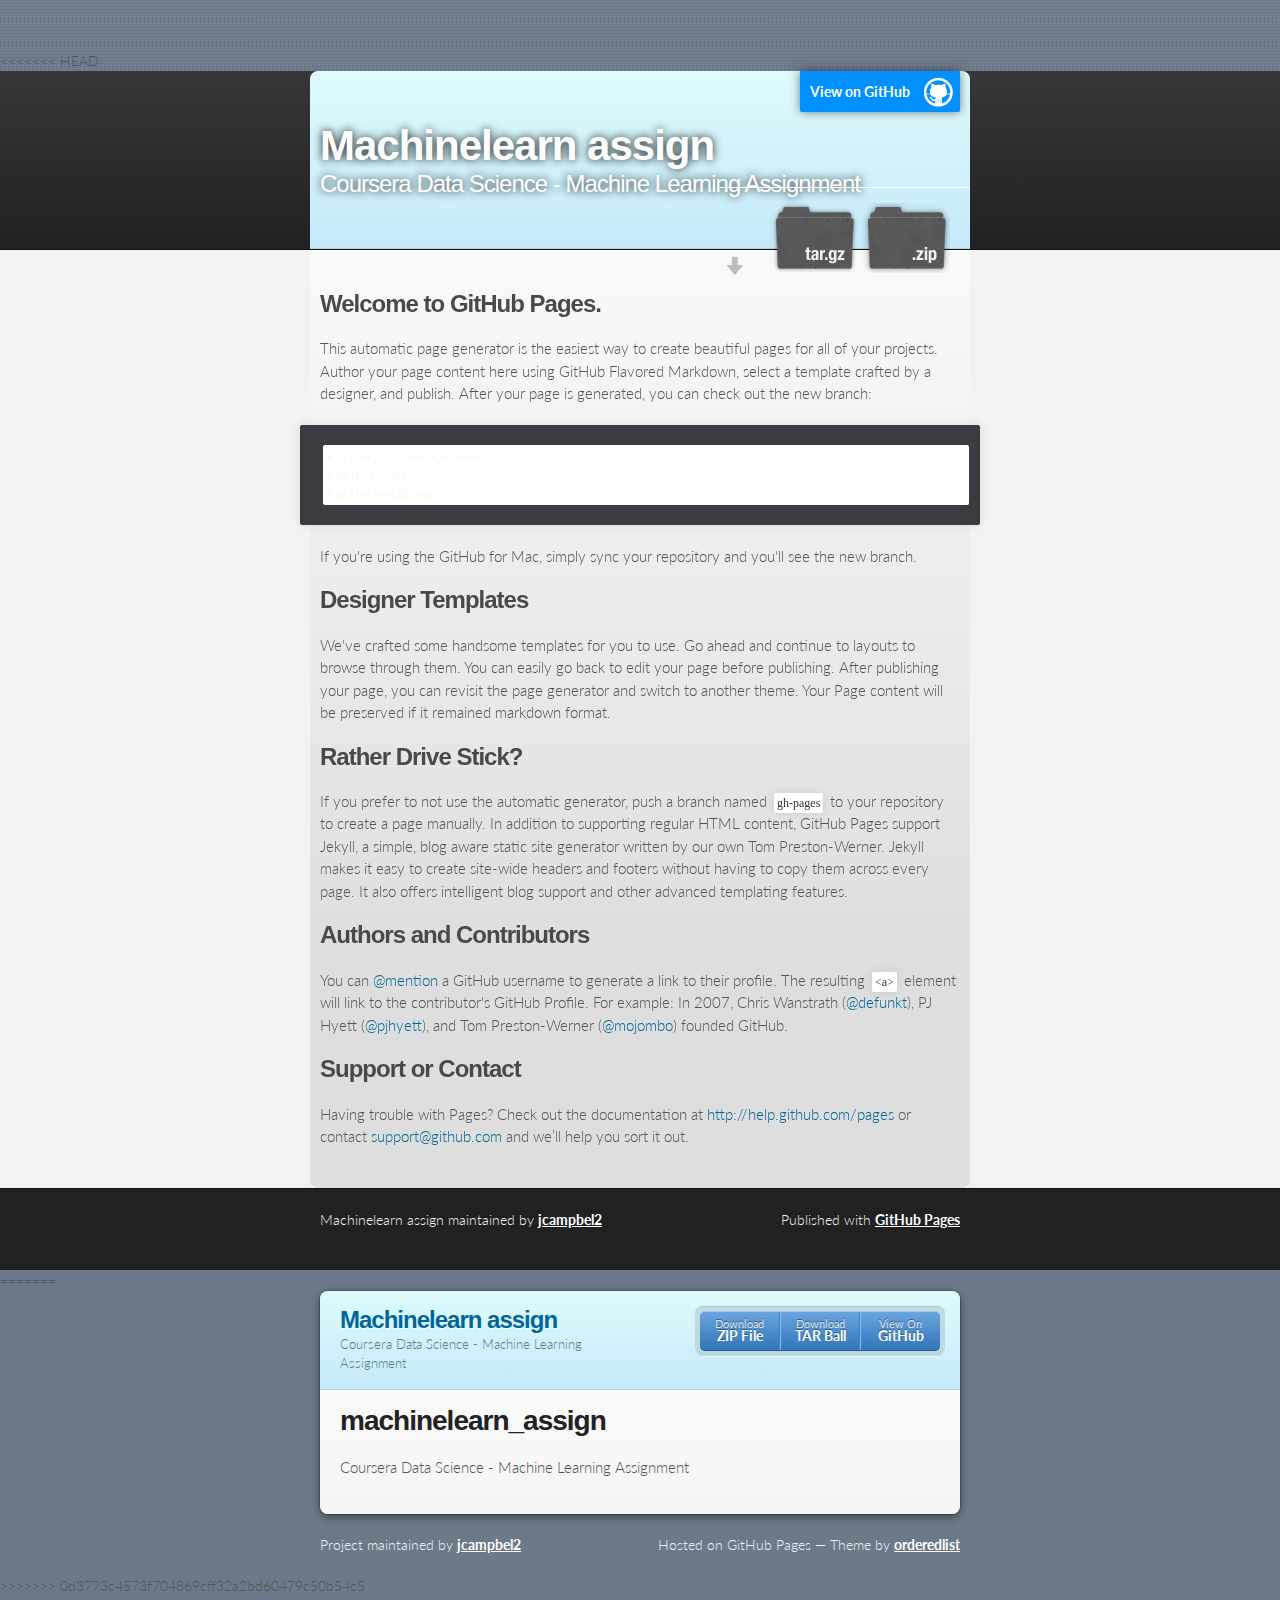
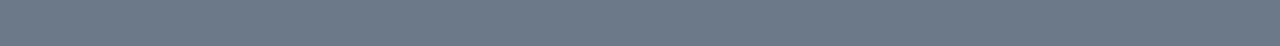
==== commit dc953819: "fix conflict" ====
--- a/index.html
+++ b/index.html
@@ -1,3 +1,84 @@
+<<<<<<< HEAD
+<!DOCTYPE html>
+<html>
+
+  <head>
+    <meta charset='utf-8'>
+    <meta http-equiv="X-UA-Compatible" content="chrome=1">
+    <meta name="description" content="Machinelearn assign : Coursera Data Science - Machine Learning Assignment">
+
+    <link rel="stylesheet" type="text/css" media="screen" href="stylesheets/stylesheet.css">
+
+    <title>Machinelearn assign</title>
+  </head>
+
+  <body>
+
+    <!-- HEADER -->
+    <div id="header_wrap" class="outer">
+        <header class="inner">
+          <a id="forkme_banner" href="https://github.com/jcampbel2/machinelearn_assign">View on GitHub</a>
+
+          <h1 id="project_title">Machinelearn assign</h1>
+          <h2 id="project_tagline">Coursera Data Science - Machine Learning Assignment</h2>
+
+            <section id="downloads">
+              <a class="zip_download_link" href="https://github.com/jcampbel2/machinelearn_assign/zipball/master">Download this project as a .zip file</a>
+              <a class="tar_download_link" href="https://github.com/jcampbel2/machinelearn_assign/tarball/master">Download this project as a tar.gz file</a>
+            </section>
+        </header>
+    </div>
+
+    <!-- MAIN CONTENT -->
+    <div id="main_content_wrap" class="outer">
+      <section id="main_content" class="inner">
+        <h3>
+<a name="welcome-to-github-pages" class="anchor" href="#welcome-to-github-pages"><span class="octicon octicon-link"></span></a>Welcome to GitHub Pages.</h3>
+
+<p>This automatic page generator is the easiest way to create beautiful pages for all of your projects. Author your page content here using GitHub Flavored Markdown, select a template crafted by a designer, and publish. After your page is generated, you can check out the new branch:</p>
+
+<pre><code>$ cd your_repo_root/repo_name
+$ git fetch origin
+$ git checkout gh-pages
+</code></pre>
+
+<p>If you're using the GitHub for Mac, simply sync your repository and you'll see the new branch.</p>
+
+<h3>
+<a name="designer-templates" class="anchor" href="#designer-templates"><span class="octicon octicon-link"></span></a>Designer Templates</h3>
+
+<p>We've crafted some handsome templates for you to use. Go ahead and continue to layouts to browse through them. You can easily go back to edit your page before publishing. After publishing your page, you can revisit the page generator and switch to another theme. Your Page content will be preserved if it remained markdown format.</p>
+
+<h3>
+<a name="rather-drive-stick" class="anchor" href="#rather-drive-stick"><span class="octicon octicon-link"></span></a>Rather Drive Stick?</h3>
+
+<p>If you prefer to not use the automatic generator, push a branch named <code>gh-pages</code> to your repository to create a page manually. In addition to supporting regular HTML content, GitHub Pages support Jekyll, a simple, blog aware static site generator written by our own Tom Preston-Werner. Jekyll makes it easy to create site-wide headers and footers without having to copy them across every page. It also offers intelligent blog support and other advanced templating features.</p>
+
+<h3>
+<a name="authors-and-contributors" class="anchor" href="#authors-and-contributors"><span class="octicon octicon-link"></span></a>Authors and Contributors</h3>
+
+<p>You can <a href="https://github.com/blog/821" class="user-mention">@mention</a> a GitHub username to generate a link to their profile. The resulting <code>&lt;a&gt;</code> element will link to the contributor's GitHub Profile. For example: In 2007, Chris Wanstrath (<a href="https://github.com/defunkt" class="user-mention">@defunkt</a>), PJ Hyett (<a href="https://github.com/pjhyett" class="user-mention">@pjhyett</a>), and Tom Preston-Werner (<a href="https://github.com/mojombo" class="user-mention">@mojombo</a>) founded GitHub.</p>
+
+<h3>
+<a name="support-or-contact" class="anchor" href="#support-or-contact"><span class="octicon octicon-link"></span></a>Support or Contact</h3>
+
+<p>Having trouble with Pages? Check out the documentation at <a href="http://help.github.com/pages">http://help.github.com/pages</a> or contact <a href="mailto:support@github.com">support@github.com</a> and we’ll help you sort it out.</p>
+      </section>
+    </div>
+
+    <!-- FOOTER  -->
+    <div id="footer_wrap" class="outer">
+      <footer class="inner">
+        <p class="copyright">Machinelearn assign maintained by <a href="https://github.com/jcampbel2">jcampbel2</a></p>
+        <p>Published with <a href="http://pages.github.com">GitHub Pages</a></p>
+      </footer>
+    </div>
+
+    
+
+  </body>
+</html>
+=======
 <!doctype html>
 <html>
   <head>
@@ -40,4 +121,5 @@
     <!--[if !IE]><script>fixScale(document);</script><![endif]-->
     
   </body>
-</html>+</html>
+>>>>>>> 0d3773c4573f704869cff32a2bd60479c50b54c5
--- a/stylesheets/stylesheet.css
+++ b/stylesheets/stylesheet.css
@@ -0,0 +1,423 @@
+/*******************************************************************************
+Slate Theme for GitHub Pages
+by Jason Costello, @jsncostello
+*******************************************************************************/
+
+@import url(pygment_trac.css);
+
+/*******************************************************************************
+MeyerWeb Reset
+*******************************************************************************/
+
+html, body, div, span, applet, object, iframe,
+h1, h2, h3, h4, h5, h6, p, blockquote, pre,
+a, abbr, acronym, address, big, cite, code,
+del, dfn, em, img, ins, kbd, q, s, samp,
+small, strike, strong, sub, sup, tt, var,
+b, u, i, center,
+dl, dt, dd, ol, ul, li,
+fieldset, form, label, legend,
+table, caption, tbody, tfoot, thead, tr, th, td,
+article, aside, canvas, details, embed,
+figure, figcaption, footer, header, hgroup,
+menu, nav, output, ruby, section, summary,
+time, mark, audio, video {
+  margin: 0;
+  padding: 0;
+  border: 0;
+  font: inherit;
+  vertical-align: baseline;
+}
+
+/* HTML5 display-role reset for older browsers */
+article, aside, details, figcaption, figure,
+footer, header, hgroup, menu, nav, section {
+  display: block;
+}
+
+ol, ul {
+  list-style: none;
+}
+
+table {
+  border-collapse: collapse;
+  border-spacing: 0;
+}
+
+/*******************************************************************************
+Theme Styles
+*******************************************************************************/
+
+body {
+  box-sizing: border-box;
+  color:#373737;
+  background: #212121;
+  font-size: 16px;
+  font-family: 'Myriad Pro', Calibri, Helvetica, Arial, sans-serif;
+  line-height: 1.5;
+  -webkit-font-smoothing: antialiased;
+}
+
+h1, h2, h3, h4, h5, h6 {
+  margin: 10px 0;
+  font-weight: 700;
+  color:#222222;
+  font-family: 'Lucida Grande', 'Calibri', Helvetica, Arial, sans-serif;
+  letter-spacing: -1px;
+}
+
+h1 {
+  font-size: 36px;
+  font-weight: 700;
+}
+
+h2 {
+  padding-bottom: 10px;
+  font-size: 32px;
+  background: url('../images/bg_hr.png') repeat-x bottom;
+}
+
+h3 {
+  font-size: 24px;
+}
+
+h4 {
+  font-size: 21px;
+}
+
+h5 {
+  font-size: 18px;
+}
+
+h6 {
+  font-size: 16px;
+}
+
+p {
+  margin: 10px 0 15px 0;
+}
+
+footer p {
+  color: #f2f2f2;
+}
+
+a {
+  text-decoration: none;
+  color: #007edf;
+  text-shadow: none;
+
+  transition: color 0.5s ease;
+  transition: text-shadow 0.5s ease;
+  -webkit-transition: color 0.5s ease;
+  -webkit-transition: text-shadow 0.5s ease;
+  -moz-transition: color 0.5s ease;
+  -moz-transition: text-shadow 0.5s ease;
+  -o-transition: color 0.5s ease;
+  -o-transition: text-shadow 0.5s ease;
+  -ms-transition: color 0.5s ease;
+  -ms-transition: text-shadow 0.5s ease;
+}
+
+a:hover, a:focus {text-decoration: underline;}
+
+footer a {
+  color: #F2F2F2;
+  text-decoration: underline;
+}
+
+em {
+  font-style: italic;
+}
+
+strong {
+  font-weight: bold;
+}
+
+img {
+  position: relative;
+  margin: 0 auto;
+  max-width: 739px;
+  padding: 5px;
+  margin: 10px 0 10px 0;
+  border: 1px solid #ebebeb;
+
+  box-shadow: 0 0 5px #ebebeb;
+  -webkit-box-shadow: 0 0 5px #ebebeb;
+  -moz-box-shadow: 0 0 5px #ebebeb;
+  -o-box-shadow: 0 0 5px #ebebeb;
+  -ms-box-shadow: 0 0 5px #ebebeb;
+}
+
+p img {
+  display: inline;
+  margin: 0;
+  padding: 0;
+  vertical-align: middle;
+  text-align: center;
+  border: none;
+}
+
+pre, code {
+  width: 100%;
+  color: #222;
+  background-color: #fff;
+
+  font-family: Monaco, "Bitstream Vera Sans Mono", "Lucida Console", Terminal, monospace;
+  font-size: 14px;
+
+  border-radius: 2px;
+  -moz-border-radius: 2px;
+  -webkit-border-radius: 2px;
+}
+
+pre {
+  width: 100%;
+  padding: 10px;
+  box-shadow: 0 0 10px rgba(0,0,0,.1);
+  overflow: auto;
+}
+
+code {
+  padding: 3px;
+  margin: 0 3px;
+  box-shadow: 0 0 10px rgba(0,0,0,.1);
+}
+
+pre code {
+  display: block;
+  box-shadow: none;
+}
+
+blockquote {
+  color: #666;
+  margin-bottom: 20px;
+  padding: 0 0 0 20px;
+  border-left: 3px solid #bbb;
+}
+
+
+ul, ol, dl {
+  margin-bottom: 15px
+}
+
+ul {
+  list-style: inside;
+  padding-left: 20px;
+}
+
+ol {
+  list-style: decimal inside;
+  padding-left: 20px;
+}
+
+dl dt {
+  font-weight: bold;
+}
+
+dl dd {
+  padding-left: 20px;
+  font-style: italic;
+}
+
+dl p {
+  padding-left: 20px;
+  font-style: italic;
+}
+
+hr {
+  height: 1px;
+  margin-bottom: 5px;
+  border: none;
+  background: url('../images/bg_hr.png') repeat-x center;
+}
+
+table {
+  border: 1px solid #373737;
+  margin-bottom: 20px;
+  text-align: left;
+ }
+
+th {
+  font-family: 'Lucida Grande', 'Helvetica Neue', Helvetica, Arial, sans-serif;
+  padding: 10px;
+  background: #373737;
+  color: #fff;
+ }
+
+td {
+  padding: 10px;
+  border: 1px solid #373737;
+ }
+
+form {
+  background: #f2f2f2;
+  padding: 20px;
+}
+
+/*******************************************************************************
+Full-Width Styles
+*******************************************************************************/
+
+.outer {
+  width: 100%;
+}
+
+.inner {
+  position: relative;
+  max-width: 640px;
+  padding: 20px 10px;
+  margin: 0 auto;
+}
+
+#forkme_banner {
+  display: block;
+  position: absolute;
+  top:0;
+  right: 10px;
+  z-index: 10;
+  padding: 10px 50px 10px 10px;
+  color: #fff;
+  background: url('../images/blacktocat.png') #0090ff no-repeat 95% 50%;
+  font-weight: 700;
+  box-shadow: 0 0 10px rgba(0,0,0,.5);
+  border-bottom-left-radius: 2px;
+  border-bottom-right-radius: 2px;
+}
+
+#header_wrap {
+  background: #212121;
+  background: -moz-linear-gradient(top, #373737, #212121);
+  background: -webkit-linear-gradient(top, #373737, #212121);
+  background: -ms-linear-gradient(top, #373737, #212121);
+  background: -o-linear-gradient(top, #373737, #212121);
+  background: linear-gradient(top, #373737, #212121);
+}
+
+#header_wrap .inner {
+  padding: 50px 10px 30px 10px;
+}
+
+#project_title {
+  margin: 0;
+  color: #fff;
+  font-size: 42px;
+  font-weight: 700;
+  text-shadow: #111 0px 0px 10px;
+}
+
+#project_tagline {
+  color: #fff;
+  font-size: 24px;
+  font-weight: 300;
+  background: none;
+  text-shadow: #111 0px 0px 10px;
+}
+
+#downloads {
+  position: absolute;
+  width: 210px;
+  z-index: 10;
+  bottom: -40px;
+  right: 0;
+  height: 70px;
+  background: url('../images/icon_download.png') no-repeat 0% 90%;
+}
+
+.zip_download_link {
+  display: block;
+  float: right;
+  width: 90px;
+  height:70px;
+  text-indent: -5000px;
+  overflow: hidden;
+  background: url(../images/sprite_download.png) no-repeat bottom left;
+}
+
+.tar_download_link {
+  display: block;
+  float: right;
+  width: 90px;
+  height:70px;
+  text-indent: -5000px;
+  overflow: hidden;
+  background: url(../images/sprite_download.png) no-repeat bottom right;
+  margin-left: 10px;
+}
+
+.zip_download_link:hover {
+  background: url(../images/sprite_download.png) no-repeat top left;
+}
+
+.tar_download_link:hover {
+  background: url(../images/sprite_download.png) no-repeat top right;
+}
+
+#main_content_wrap {
+  background: #f2f2f2;
+  border-top: 1px solid #111;
+  border-bottom: 1px solid #111;
+}
+
+#main_content {
+  padding-top: 40px;
+}
+
+#footer_wrap {
+  background: #212121;
+}
+
+
+
+/*******************************************************************************
+Small Device Styles
+*******************************************************************************/
+
+@media screen and (max-width: 480px) {
+  body {
+    font-size:14px;
+  }
+
+  #downloads {
+    display: none;
+  }
+
+  .inner {
+    min-width: 320px;
+    max-width: 480px;
+  }
+
+  #project_title {
+  font-size: 32px;
+  }
+
+  h1 {
+    font-size: 28px;
+  }
+
+  h2 {
+    font-size: 24px;
+  }
+
+  h3 {
+    font-size: 21px;
+  }
+
+  h4 {
+    font-size: 18px;
+  }
+
+  h5 {
+    font-size: 14px;
+  }
+
+  h6 {
+    font-size: 12px;
+  }
+
+  code, pre {
+    min-width: 320px;
+    max-width: 480px;
+    font-size: 11px;
+  }
+
+}
--- a/stylesheets/pygment_trac.css
+++ b/stylesheets/pygment_trac.css
@@ -1,3 +1,75 @@
+<<<<<<< HEAD
+.highlight .hll { background-color: #ffffcc }
+.highlight  { background: #f0f3f3; }
+.highlight .c { color: #0099FF; font-style: italic } /* Comment */
+.highlight .err { color: #AA0000; background-color: #FFAAAA } /* Error */
+.highlight .k { color: #006699; font-weight: bold } /* Keyword */
+.highlight .o { color: #555555 } /* Operator */
+.highlight .cm { color: #0099FF; font-style: italic } /* Comment.Multiline */
+.highlight .cp { color: #009999 } /* Comment.Preproc */
+.highlight .c1 { color: #0099FF; font-style: italic } /* Comment.Single */
+.highlight .cs { color: #0099FF; font-weight: bold; font-style: italic } /* Comment.Special */
+.highlight .gd { background-color: #FFCCCC; border: 1px solid #CC0000 } /* Generic.Deleted */
+.highlight .ge { font-style: italic } /* Generic.Emph */
+.highlight .gr { color: #FF0000 } /* Generic.Error */
+.highlight .gh { color: #003300; font-weight: bold } /* Generic.Heading */
+.highlight .gi { background-color: #CCFFCC; border: 1px solid #00CC00 } /* Generic.Inserted */
+.highlight .go { color: #AAAAAA } /* Generic.Output */
+.highlight .gp { color: #000099; font-weight: bold } /* Generic.Prompt */
+.highlight .gs { font-weight: bold } /* Generic.Strong */
+.highlight .gu { color: #003300; font-weight: bold } /* Generic.Subheading */
+.highlight .gt { color: #99CC66 } /* Generic.Traceback */
+.highlight .kc { color: #006699; font-weight: bold } /* Keyword.Constant */
+.highlight .kd { color: #006699; font-weight: bold } /* Keyword.Declaration */
+.highlight .kn { color: #006699; font-weight: bold } /* Keyword.Namespace */
+.highlight .kp { color: #006699 } /* Keyword.Pseudo */
+.highlight .kr { color: #006699; font-weight: bold } /* Keyword.Reserved */
+.highlight .kt { color: #007788; font-weight: bold } /* Keyword.Type */
+.highlight .m { color: #FF6600 } /* Literal.Number */
+.highlight .s { color: #CC3300 } /* Literal.String */
+.highlight .na { color: #330099 } /* Name.Attribute */
+.highlight .nb { color: #336666 } /* Name.Builtin */
+.highlight .nc { color: #00AA88; font-weight: bold } /* Name.Class */
+.highlight .no { color: #336600 } /* Name.Constant */
+.highlight .nd { color: #9999FF } /* Name.Decorator */
+.highlight .ni { color: #999999; font-weight: bold } /* Name.Entity */
+.highlight .ne { color: #CC0000; font-weight: bold } /* Name.Exception */
+.highlight .nf { color: #CC00FF } /* Name.Function */
+.highlight .nl { color: #9999FF } /* Name.Label */
+.highlight .nn { color: #00CCFF; font-weight: bold } /* Name.Namespace */
+.highlight .nt { color: #330099; font-weight: bold } /* Name.Tag */
+.highlight .nv { color: #003333 } /* Name.Variable */
+.highlight .ow { color: #000000; font-weight: bold } /* Operator.Word */
+.highlight .w { color: #bbbbbb } /* Text.Whitespace */
+.highlight .mf { color: #FF6600 } /* Literal.Number.Float */
+.highlight .mh { color: #FF6600 } /* Literal.Number.Hex */
+.highlight .mi { color: #FF6600 } /* Literal.Number.Integer */
+.highlight .mo { color: #FF6600 } /* Literal.Number.Oct */
+.highlight .sb { color: #CC3300 } /* Literal.String.Backtick */
+.highlight .sc { color: #CC3300 } /* Literal.String.Char */
+.highlight .sd { color: #CC3300; font-style: italic } /* Literal.String.Doc */
+.highlight .s2 { color: #CC3300 } /* Literal.String.Double */
+.highlight .se { color: #CC3300; font-weight: bold } /* Literal.String.Escape */
+.highlight .sh { color: #CC3300 } /* Literal.String.Heredoc */
+.highlight .si { color: #AA0000 } /* Literal.String.Interpol */
+.highlight .sx { color: #CC3300 } /* Literal.String.Other */
+.highlight .sr { color: #33AAAA } /* Literal.String.Regex */
+.highlight .s1 { color: #CC3300 } /* Literal.String.Single */
+.highlight .ss { color: #FFCC33 } /* Literal.String.Symbol */
+.highlight .bp { color: #336666 } /* Name.Builtin.Pseudo */
+.highlight .vc { color: #003333 } /* Name.Variable.Class */
+.highlight .vg { color: #003333 } /* Name.Variable.Global */
+.highlight .vi { color: #003333 } /* Name.Variable.Instance */
+.highlight .il { color: #FF6600 } /* Literal.Number.Integer.Long */
+
+.type-csharp .highlight .k { color: #0000FF }
+.type-csharp .highlight .kt { color: #0000FF }
+.type-csharp .highlight .nf { color: #000000; font-weight: normal }
+.type-csharp .highlight .nc { color: #2B91AF }
+.type-csharp .highlight .nn { color: #000000 }
+.type-csharp .highlight .s { color: #A31515 }
+.type-csharp .highlight .sc { color: #A31515 }
+=======
 .highlight .hll { background-color: #49483e }
 .highlight  { background: #3A3C42; color: #f8f8f2 }
 .highlight .c { color: #75715e } /* Comment */
@@ -57,4 +129,5 @@
 .highlight .vc { color: #f8f8f2 } /* Name.Variable.Class */
 .highlight .vg { color: #f8f8f2 } /* Name.Variable.Global */
 .highlight .vi { color: #f8f8f2 } /* Name.Variable.Instance */
-.highlight .il { color: #ae81ff } /* Literal.Number.Integer.Long */+.highlight .il { color: #ae81ff } /* Literal.Number.Integer.Long */
+>>>>>>> 0d3773c4573f704869cff32a2bd60479c50b54c5
